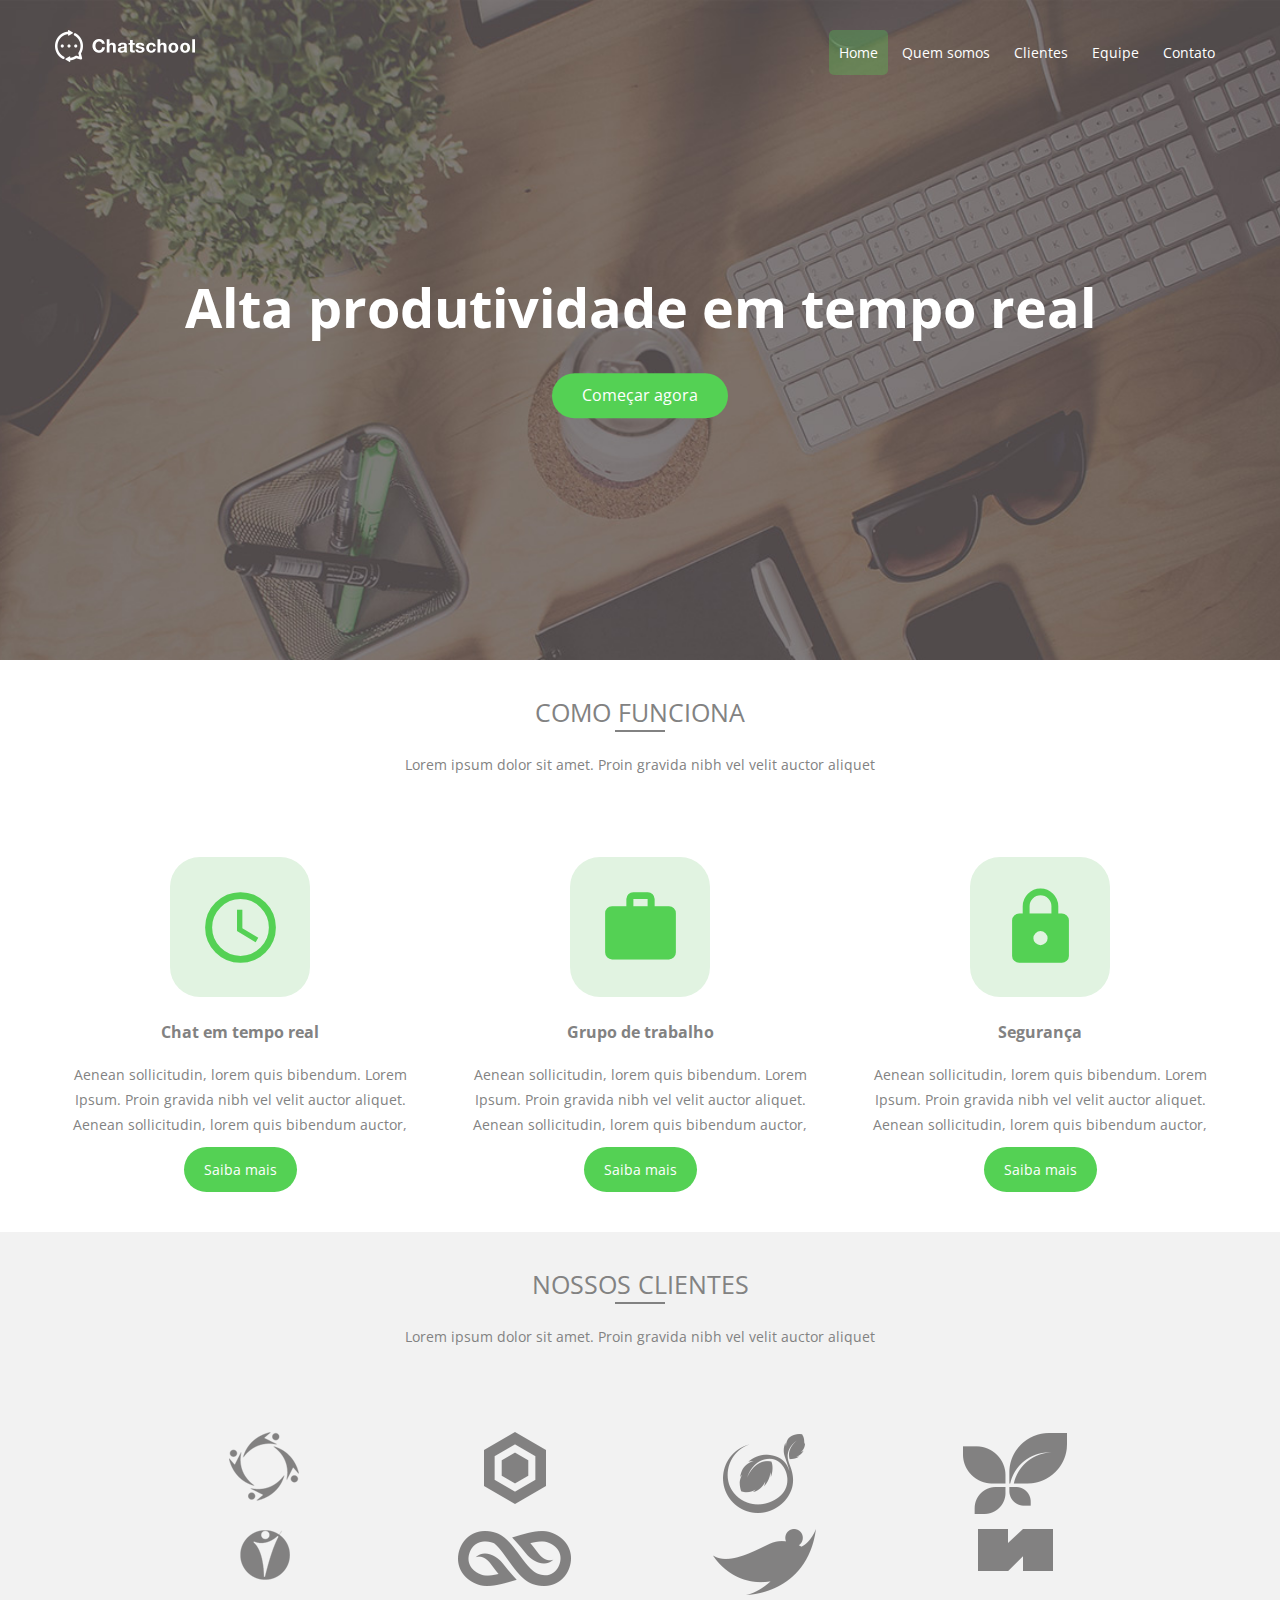
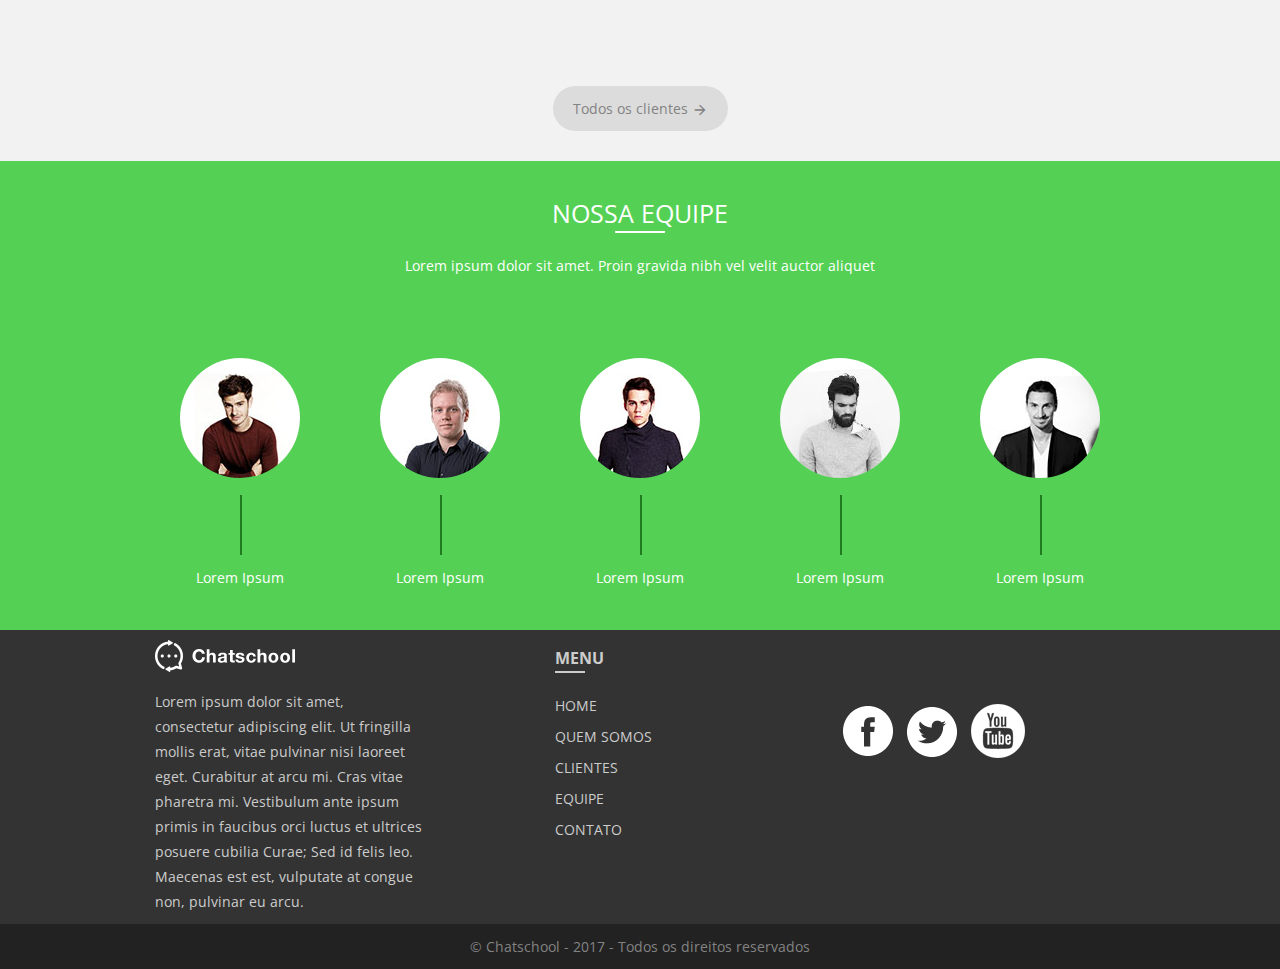
==== index.html @ 92d294db "Link-home" ====
<!doctype html>
<html lang="pt-br">

<head>
  <meta charset="UTF-8">
  <meta http-equiv="X-UA-Compatible" content="IE=edge">
  <meta name="viewport" content="width=device-width, initial-scale=1">
  <title>Chatschool</title>
  <link href="https://fonts.googleapis.com/css?family=Open+Sans" rel="stylesheet">
  <link href="https://fonts.googleapis.com/icon?family=Material+Icons" rel="stylesheet">
  <link href="css/pages/home.min.css" rel="stylesheet">
</head>

<body>
  <header id="header" class="page-home">
    <div class="container">
      <div class="row">
        <div class="col col-desktop-3 col-6">
          <a href="index.html">
            <img src="images/logo.png" alt="Logo da Chatschool">
          </a>
        </div>
        <div class="col col-desktop-9 col-6">
          <nav>
            <ul>
              <li><a href="index.html" class="active">Home</a></li>
              <li><a href="quem-somos.html">Quem somos</a></li>
              <li><a href="clientes.html">Clientes</a></li>
              <li><a href="equipe.html">Equipe</a></li>
              <li><a href="contato.html">Contato</a></li>
            </ul>
          </nav>
        </div>
      </div>
      <div class="row">
        <div class="col col-desktop-12 title">
          <h1>Alta produtividade em tempo real</h1>
          <a href="produto.html" class="btn">Começar agora</a>
        </div>
      </div>
    </div>
  </header>
  <main>
    <section id="how-it-work" class="section section-center">
      <h2>Como funciona</h2>
      <p class="subtitle">Lorem ipsum dolor sit amet. Proin gravida nibh vel velit auctor aliquet</p>

      <div class="container">
        <div class="row">
          <div class="col col-desktop-4">
            <div class="icon-container">
              <i class="material-icons">schedule</i>
            </div>
            <h3>Chat em tempo real</h3>
            <p>Aenean sollicitudin, lorem quis bibendum. Lorem Ipsum. Proin gravida nibh vel velit auctor aliquet.
              Aenean sollicitudin, lorem quis bibendum auctor,</p>
            <p><a href="" class="btn">Saiba mais</a></p>
          </div>
          <div class="col col-desktop-4">
            <div class="icon-container">
              <i class="material-icons">work</i>
            </div>
            <h3>Grupo de trabalho</h3>
            <p>Aenean sollicitudin, lorem quis bibendum. Lorem Ipsum. Proin gravida nibh vel velit auctor aliquet.
              Aenean sollicitudin, lorem quis bibendum auctor,</p>
            <p><a href="" class="btn">Saiba mais</a></p>
          </div>
          <div class="col col-desktop-4">
            <div class="icon-container">
              <i class="material-icons">https</i>
            </div>
            <h3>Segurança</h3>
            <p>Aenean sollicitudin, lorem quis bibendum. Lorem Ipsum. Proin gravida nibh vel velit auctor aliquet.
              Aenean sollicitudin, lorem quis bibendum auctor,</p>
            <p><a href="" class="btn">Saiba mais</a></p>
          </div>
        </div>
      </div>

    </section>
    <section id="customers" class="section section-center">
      <h2>Nossos clientes</h2>
      <p class="subtitle">Lorem ipsum dolor sit amet. Proin gravida nibh vel velit auctor aliquet</p>

      <div class="container">
        <div class="row">
          <div class="col col-desktop-3"><img src="images/clientes/icon1.png" alt=""></div>
          <div class="col col-desktop-3"><img src="images/clientes/icon2.png" alt=""></div>
          <div class="col col-desktop-3"><img src="images/clientes/icon3.png" alt=""></div>
          <div class="col col-desktop-3"><img src="images/clientes/icon4.png" alt=""></div>
        </div>

        <div class="row">
          <div class="col col-desktop-3"><img src="images/clientes/icon5.png" alt=""></div>
          <div class="col col-desktop-3"><img src="images/clientes/icon6.png" alt=""></div>
          <div class="col col-desktop-3"><img src="images/clientes/icon7.png" alt=""></div>
          <div class="col col-desktop-3"><img src="images/clientes/icon8.png" alt=""></div>
        </div>
        <div class="row">
          <div class="col col-desktop-12">
            <a href="" class="btn">Todos os clientes <i class="material-icons">arrow_forward</i></a>
          </div>
        </div>
      </div>
    </section>
    <section id="team" class="section section-center">
      <h2>Nossa equipe</h2>
      <p class="subtitle">Lorem ipsum dolor sit amet. Proin gravida nibh vel velit auctor aliquet</p>
      <div class="container">
        <div class="row">
          <div class="col col-offset-desktop-1 col-desktop-2">
            <div class="img-box-round"><img src="images/team/team1.jpg" alt=""></div>
            <p class="img-box-label">Lorem Ipsum</p>
          </div>
          <div class="col col-desktop-2">
            <div class="img-box-round"><img src="images/team/team2.jpg" alt=""></div>
            <p class="img-box-label">Lorem Ipsum</p>
          </div>
          <div class="col col-desktop-2">
            <div class="img-box-round"><img src="images/team/team3.jpg" alt=""></div>
            <p class="img-box-label">Lorem Ipsum</p>
          </div>
          <div class="col col-desktop-2">
            <div class="img-box-round"><img src="images/team/team4.jpg" alt=""></div>
            <p class="img-box-label">Lorem Ipsum</p>
          </div>
          <div class="col col-desktop-2">
            <div class="img-box-round"><img src="images/team/team5.jpg" alt=""></div>
            <p class="img-box-label">Lorem Ipsum</p>
          </div>
        </div>
      </div>
    </section>
  </main>
  <footer id="footer">
    <div class="container">
      <div class="row">
        <div class="col col-offset-desktop-1 col-desktop-3">
          <p><a href=""><img src="images/logo.png" alt="Logo da Chatschool"></a></p>
          <p>Lorem ipsum dolor sit amet, consectetur adipiscing elit. Ut fringilla mollis erat, vitae pulvinar nisi
            laoreet eget. Curabitur at arcu mi. Cras vitae pharetra mi. Vestibulum ante ipsum primis in faucibus orci
            luctus et ultrices posuere cubilia Curae; Sed id felis leo. Maecenas est est, vulputate at congue non,
            pulvinar eu arcu.</p>
        </div>
        <div class="col col-offset-desktop-1 col-desktop-2 col-2">
          <h3>Menu</h3>
          <nav>
            <ul>
              <li><a href="index.html" class="active">Home</a></li>
              <li><a href="quem-somos.html">Quem somos</a></li>
              <li><a href="clientes.html">Clientes</a></li>
              <li><a href="equipe.html">Equipe</a></li>
              <li><a href="contato.html">Contato</a></li>
            </ul>
          </nav>
        </div>
        <div class="col col-desktop-3 social col-4">
          <a href=""><img src="images/social-facebook.png" alt=""></a>
          <a href=""><img src="images/social-twitter.png" alt=""></a>
          <a href=""><img src="images/social-youtube.png" alt=""></a>
        </div>
      </div>
    </div>
  </footer>

  <div id="copyright">
    &copy; Chatschool - 2017 - Todos os direitos reservados
  </div>
</body>

</html>
---- css/pages/home.min.css ----
/*
    Prioridade:
    id
    class
    tag
    ordem
*/
*{box-sizing:border-box}a{text-decoration:none}body{margin:0;padding:0;font-size:14px}p{margin:10px 0 10px 0}
/**
 * Cálculo colunas:
 * largura_unica_porcentagem = 100 / maximo_colunas
 *
 * Multiplicamos largura_unica_porcentagem pelo tamanho da coluna
 */
.container,.container-fluid{
    width:100%;padding-left:15px;padding-right:15px
}

.row{
    margin-left:-15px;margin-right:-15px
}

.row:before,.row:after{
    content:" ";display:table
}

.row:after{
    clear:both
}

.col{
    position:relative;padding-left:15px;padding-right:15px;min-height:1px;float:left
}

.col-1{
    width:16.666666%
}

.col-2{
    width:33.333332%
}

.col-3{
    width:49.999998%
}

.col-4{
    width:66.666664%
}

.col-5{
    width:83.33333%
}

.col-6{
    width:100%
}

@media (min-width:992px)
{
    .container{max-width:992px;margin:0 auto}.col-desktop-1{width:8.333333%}.col-desktop-2{width:16.66%}.col-desktop-3{width:24.999999%}.col-desktop-4{width:33.333332%}.col-desktop-5{width:41.666665%}.col-desktop-6{width:49.999998%}.col-desktop-7{width:58.333331%}.col-desktop-8{width:66.666664%}.col-desktop-9{width:74.999997%}.col-desktop-10{width:83.33333%}.col-desktop-11{width:91.666663%}.col-desktop-12{width:100%}.col-offset-desktop-1{margin-left:8.333333%}.col-offset-desktop-2{margin-left:16.66%}.col-offset-desktop-3{margin-left:24.999999%}.col-offset-desktop-4{margin-left:33.333332%}.col-offset-desktop-5{margin-left:41.666665%}.col-offset-desktop-6{margin-left:49.999998%}.col-offset-desktop-7{margin-left:58.333331%}.col-offset-desktop-8{margin-left:66.666664%}.col-offset-desktop-9{margin-left:74.999997%}.col-offset-desktop-10{margin-left:83.33333%}.col-offset-desktop-11{margin-left:91.666663%}.col-offset-desktop-12{margin-left:100%}
}

@media (min-width:1200px)
{
    .container{max-width:1200px}
}

.btn{
    background-color:rgb(84,209,84);color:#fff;display:inline-block;border-radius:30px;padding:10px 20px;text-decoration:none;transition:ease .5s all;border:none;cursor:pointer
}

.btn:hover{
    background-color:rgb(84,180,84)
}

.btn.orange{
    background-color:#fed136
}

.btn.orange:hover{
    background-color:black
}

h2{
    text-transform:uppercase;font-weight:normal;text-align:center;font-size:25px;margin:10px 0 20px 0
}

h2:after{
    content:'';display:block;background-color:rgb(130,130,130);margin:5px auto 0 auto;width:50px;height:2px
}

.subtitle{
    margin-bottom:80px
}

.text-left{
    text-align:left
}

.icon-container{
    display:inline-block;width:140px;height:140px;background:#e1f3e1;border-radius:30px;position:relative
}

.icon-container .material-icons{
    display:block;font-size:85px;color:rgb(84,209,84);position:absolute;top:50%;left:50%;transform:translate(-50%,-50%);cursor:default
}

.img-box-round{
    display:inline-block;border-radius:100%;overflow:hidden
}

.img-box-label:before{
    content:'';display:block;width:50%;height:60px;border-right:2px solid rgb(32,123,32);background:transparent;margin-bottom:10px
}

nav ul,nav ul li{
    list-style:none;margin:0;padding:0
}

body{
    font-family:'Open Sans',sans-serif;color:rgb(130,130,130);line-height:25px
}

#header .btn{
    font-size:16px;padding:10px 30px
}

#header .btn:hover{
    background-color:rgb(84,180,84)
}

#header nav a{
    display:inline-block;text-decoration:none;padding:10px;border-radius:5px
}

#header nav a:hover,#header nav a.active{
    background-color:rgba(84,209,84,0.3)
}

#header h1{
    font-size:54px;line-height:60px
}

#header{
    background:#000 no-repeat fixed center;background-size:cover;color:#fff;width:100%;height:660px;position:relative;padding-top:30px
}

#header a{
    color:#fff;transition:ease .5s all
}

#header nav{
    text-align:right
}

#header nav ul,#header nav ul li{
    display:inline-block
}

#header .title{
    position:absolute;left:0;top:50%;transform:translate(0,-50%);text-align:center
}

.section{
    padding:30px 0 30px 0
}

.section-center{
    text-align:center
}

#footer{
    background-color:rgb(51,51,51);text-align:left
}

#footer,#footer a{
    color:rgb(204,204,204)
}

#footer h3,#footer nav li{
    text-transform:uppercase
}

#footer h3:after{
    content:'';display:block;border-bottom:2px solid rgb(204,204,204);width:30px
}

#footer nav li{
    padding:3px 0
}

#footer nav li a:hover{
    color:rgb(255,255,255)
}

#footer .social{
    height:200px;line-height:200px;text-align:right
}

#footer .social a{
    display:inline-block;padding:0 0 0 10px;opacity:1
}

#footer .social a:hover{
    opacity:.5;transition:ease .3s all
}

#footer .social img{
    vertical-align:middle
}

#copyright{
    text-align:center;background-color:rgb(34,34,34);padding:10px
}

@media (max-width:992px)
{
    #header,#header nav{text-align:center}
}

#header.page-home{
    background-image:url(../../images/background-header.jpg)
}

#customers{
    background-color:rgb(242,242,242)
}

#customers .btn{
    margin-top:80px;background-color:rgb(220,220,220);color:rgb(130,130,130)
}

#customers .btn:hover{
    background-color:rgb(130,130,130);color:rgb(220,220,220)
}

#customers .btn .material-icons{
    vertical-align:middle;font-size:16px
}

#customers .container{
    max-width:1000px
}

#team{
    background-color:rgb(84,209,84);color:white
}

#team h2:after{
    background-color:rgb(255,255,255)
}

#team .img-box-round{
    width:120px;height:120px
}
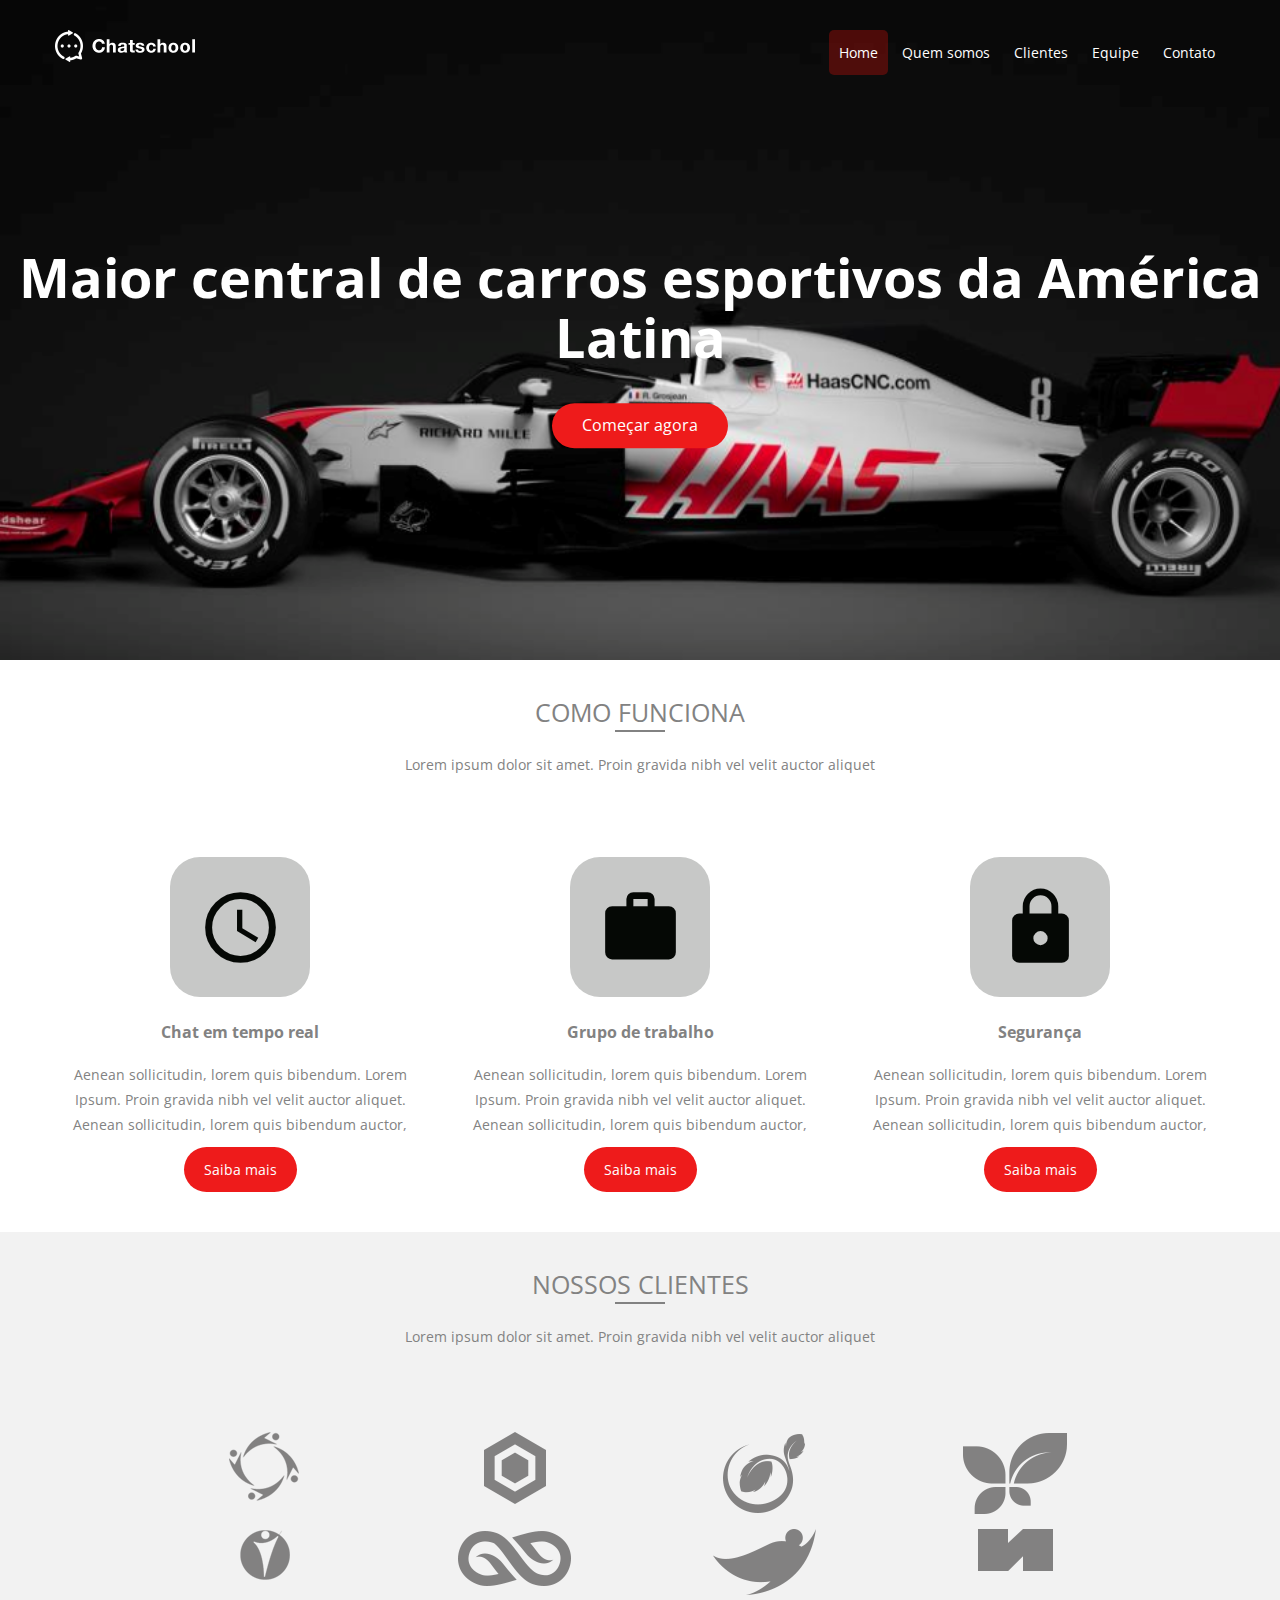
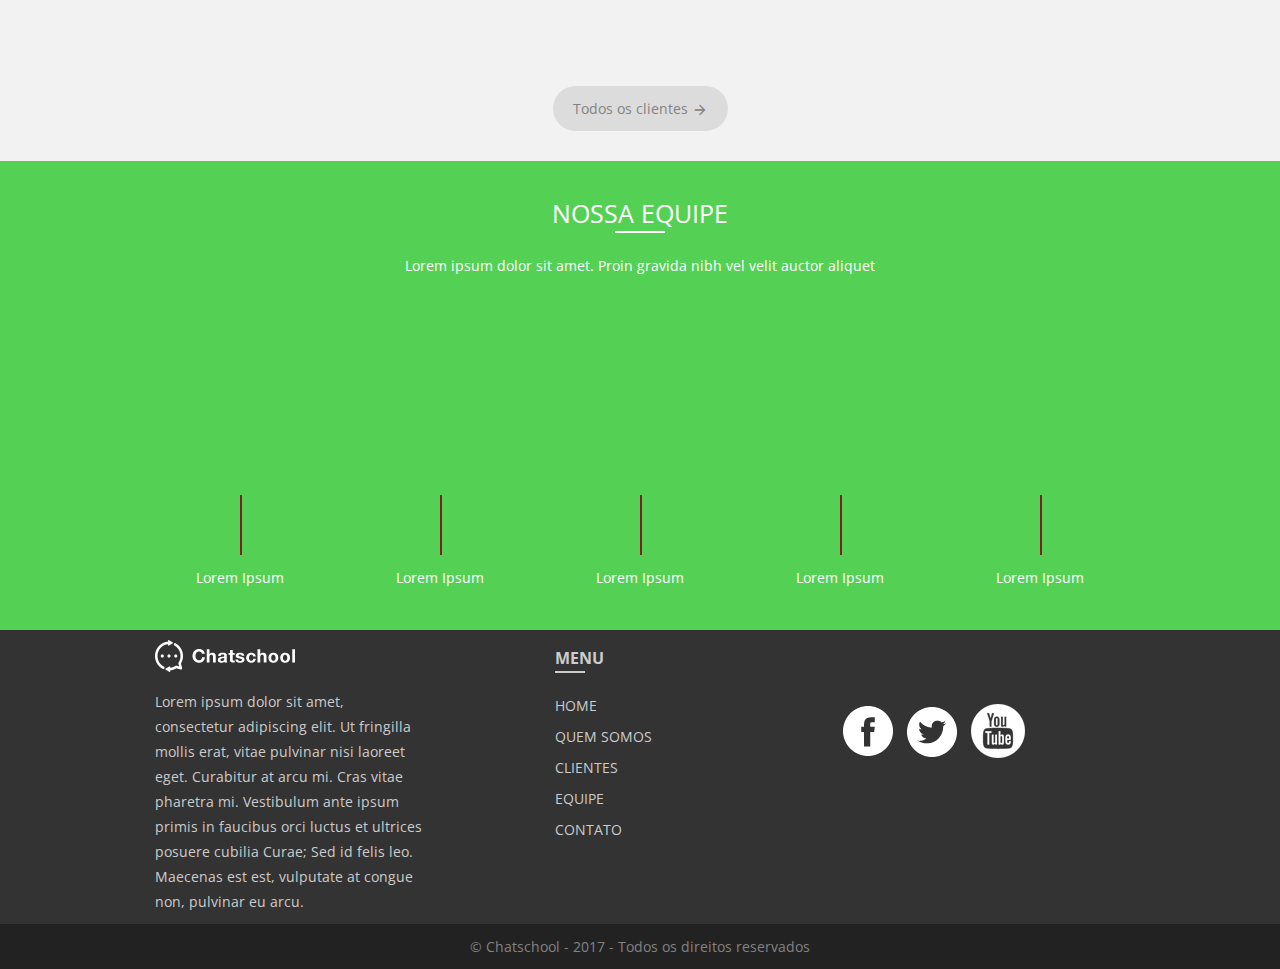
==== commit 905e15af: "Merge pull request #6 from GuilhermeGPBatista/lorenzo" ====
--- a/index.html
+++ b/index.html
@@ -34,7 +34,7 @@
       </div>
       <div class="row">
         <div class="col col-desktop-12 title">
-          <h1>Alta produtividade em tempo real</h1>
+          <h1>Maior central de carros esportivos da América Latina</h1>
           <a href="produto.html" class="btn">Começar agora</a>
         </div>
       </div>
--- a/css/pages/home.min.css
+++ b/css/pages/home.min.css
@@ -67,11 +67,11 @@
 }
 
 .btn{
-    background-color:rgb(84,209,84);color:#fff;display:inline-block;border-radius:30px;padding:10px 20px;text-decoration:none;transition:ease .5s all;border:none;cursor:pointer
+    background-color:rgb(238, 27, 27);color:#fff;display:inline-block;border-radius:30px;padding:10px 20px;text-decoration:none;transition:ease .5s all;border:none;cursor:pointer
 }
 
 .btn:hover{
-    background-color:rgb(84,180,84)
+    background-color:rgb(239, 68, 34)
 }
 
 .btn.orange{
@@ -99,11 +99,11 @@
 }
 
 .icon-container{
-    display:inline-block;width:140px;height:140px;background:#e1f3e1;border-radius:30px;position:relative
+    display:inline-block;width:140px;height:140px;background:#c7c8c7;border-radius:30px;position:relative
 }
 
 .icon-container .material-icons{
-    display:block;font-size:85px;color:rgb(84,209,84);position:absolute;top:50%;left:50%;transform:translate(-50%,-50%);cursor:default
+    display:block;font-size:85px;color:rgb(5, 8, 5);position:absolute;top:50%;left:50%;transform:translate(-50%,-50%);cursor:default
 }
 
 .img-box-round{
@@ -111,7 +111,7 @@
 }
 
 .img-box-label:before{
-    content:'';display:block;width:50%;height:60px;border-right:2px solid rgb(32,123,32);background:transparent;margin-bottom:10px
+    content:'';display:block;width:50%;height:60px;border-right:2px solid rgb(123, 32, 35);background:transparent;margin-bottom:10px
 }
 
 nav ul,nav ul li{
@@ -127,7 +127,7 @@
 }
 
 #header .btn:hover{
-    background-color:rgb(84,180,84)
+    background-color:rgb(220, 227, 220)
 }
 
 #header nav a{
@@ -135,7 +135,7 @@
 }
 
 #header nav a:hover,#header nav a.active{
-    background-color:rgba(84,209,84,0.3)
+    background-color:rgba(234, 18, 10, 0.3)
 }
 
 #header h1{
@@ -220,7 +220,7 @@
 }
 
 #header.page-home{
-    background-image:url(../../images/background-header.jpg)
+    background-image: url(../../images/foto_Carro.png);
 }
 
 #customers{
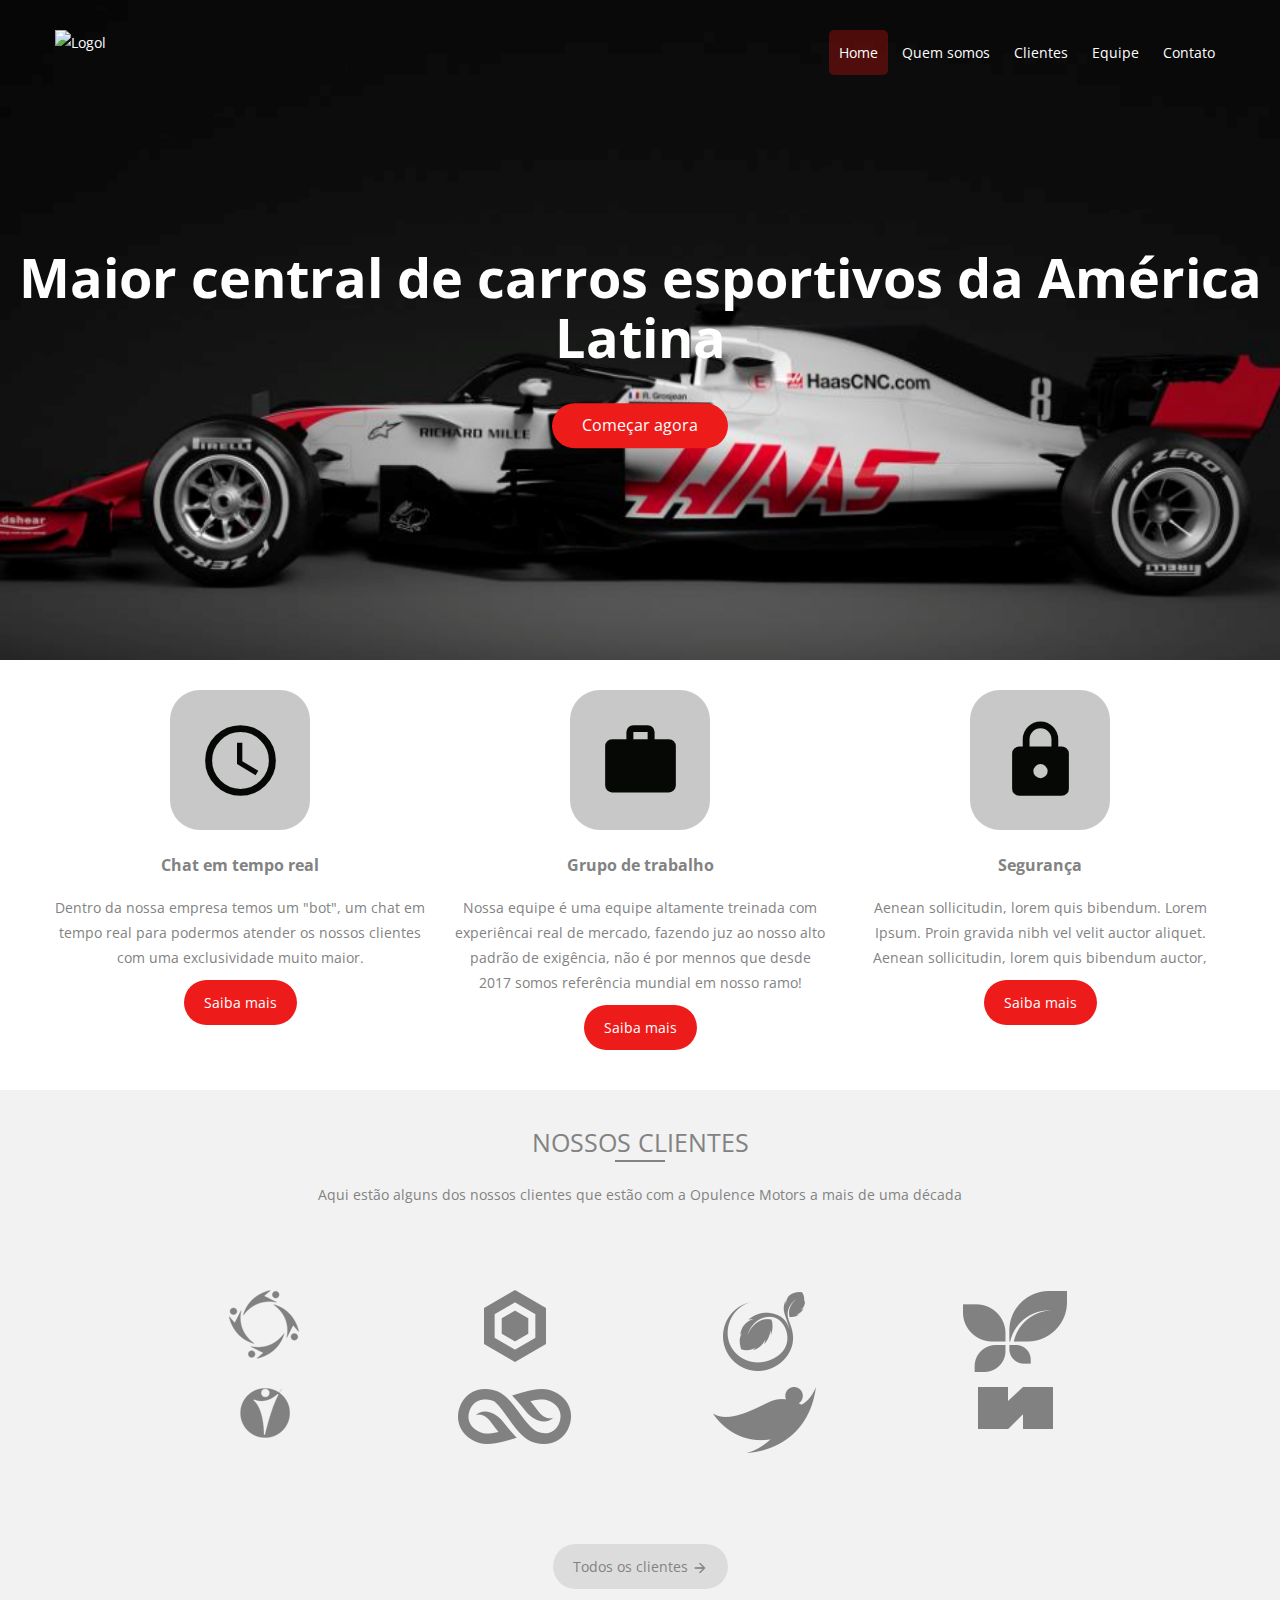
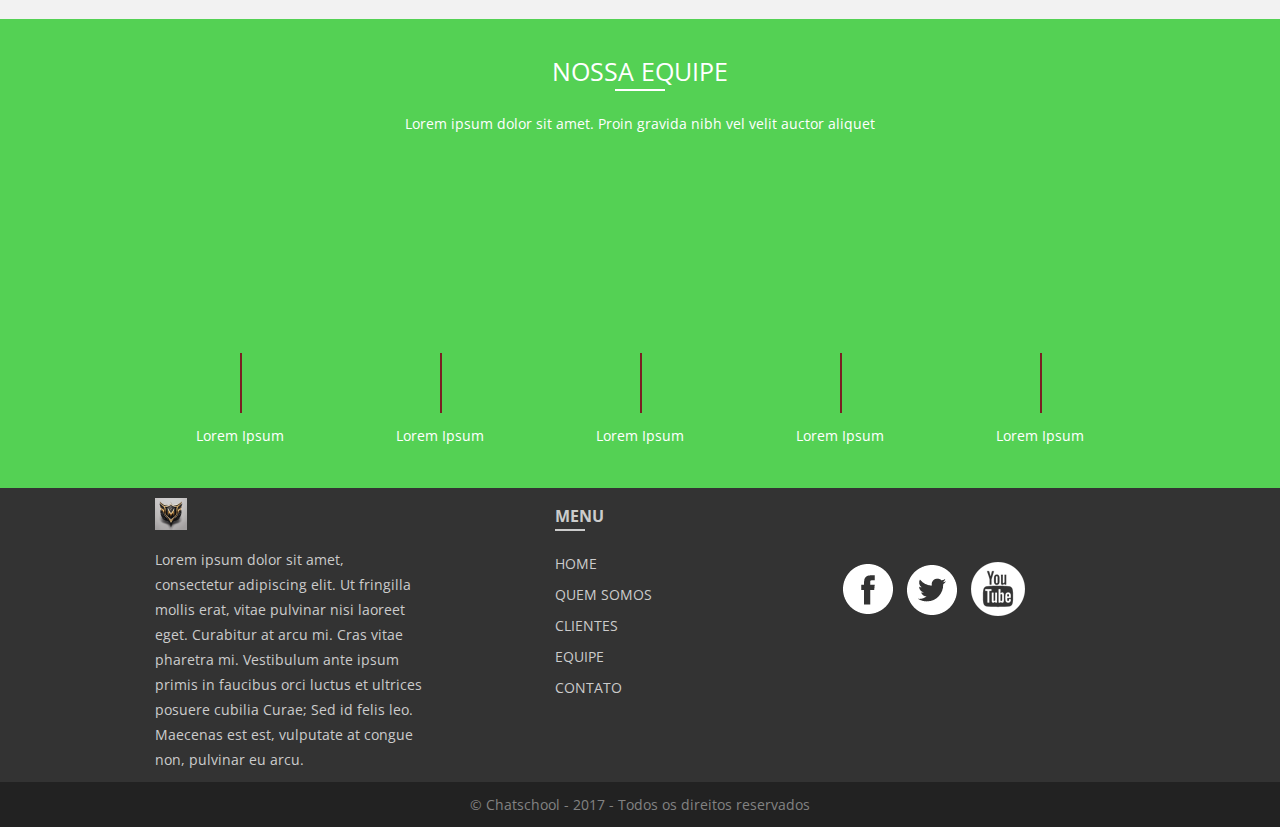
==== commit b4b3b692: "Merge pull request #8 from GuilhermeGPBatista/lorenzo" ====
--- a/index.html
+++ b/index.html
@@ -17,7 +17,7 @@
       <div class="row">
         <div class="col col-desktop-3 col-6">
           <a href="index.html">
-            <img src="images/logo.png" alt="Logo da Chatschool">
+            <img src="images/lgo.png" alt="Logol">
           </a>
         </div>
         <div class="col col-desktop-9 col-6">
@@ -42,9 +42,7 @@
   </header>
   <main>
     <section id="how-it-work" class="section section-center">
-      <h2>Como funciona</h2>
-      <p class="subtitle">Lorem ipsum dolor sit amet. Proin gravida nibh vel velit auctor aliquet</p>
-
+      
       <div class="container">
         <div class="row">
           <div class="col col-desktop-4">
@@ -52,8 +50,8 @@
               <i class="material-icons">schedule</i>
             </div>
             <h3>Chat em tempo real</h3>
-            <p>Aenean sollicitudin, lorem quis bibendum. Lorem Ipsum. Proin gravida nibh vel velit auctor aliquet.
-              Aenean sollicitudin, lorem quis bibendum auctor,</p>
+            <p>Dentro da nossa empresa temos um "bot", um chat em tempo real para podermos atender os nossos clientes com uma exclusividade muito maior.
+              </p>
             <p><a href="" class="btn">Saiba mais</a></p>
           </div>
           <div class="col col-desktop-4">
@@ -61,8 +59,7 @@
               <i class="material-icons">work</i>
             </div>
             <h3>Grupo de trabalho</h3>
-            <p>Aenean sollicitudin, lorem quis bibendum. Lorem Ipsum. Proin gravida nibh vel velit auctor aliquet.
-              Aenean sollicitudin, lorem quis bibendum auctor,</p>
+            <p>Nossa equipe é uma equipe altamente treinada com experiêncai real de mercado, fazendo juz ao nosso alto padrão de exigência, não é por mennos que desde 2017 somos referência mundial em nosso ramo!</p>
             <p><a href="" class="btn">Saiba mais</a></p>
           </div>
           <div class="col col-desktop-4">
@@ -80,7 +77,7 @@
     </section>
     <section id="customers" class="section section-center">
       <h2>Nossos clientes</h2>
-      <p class="subtitle">Lorem ipsum dolor sit amet. Proin gravida nibh vel velit auctor aliquet</p>
+      <p class="subtitle">Aqui estão alguns dos nossos clientes que estão com a Opulence Motors a mais de uma década</p>
 
       <div class="container">
         <div class="row">
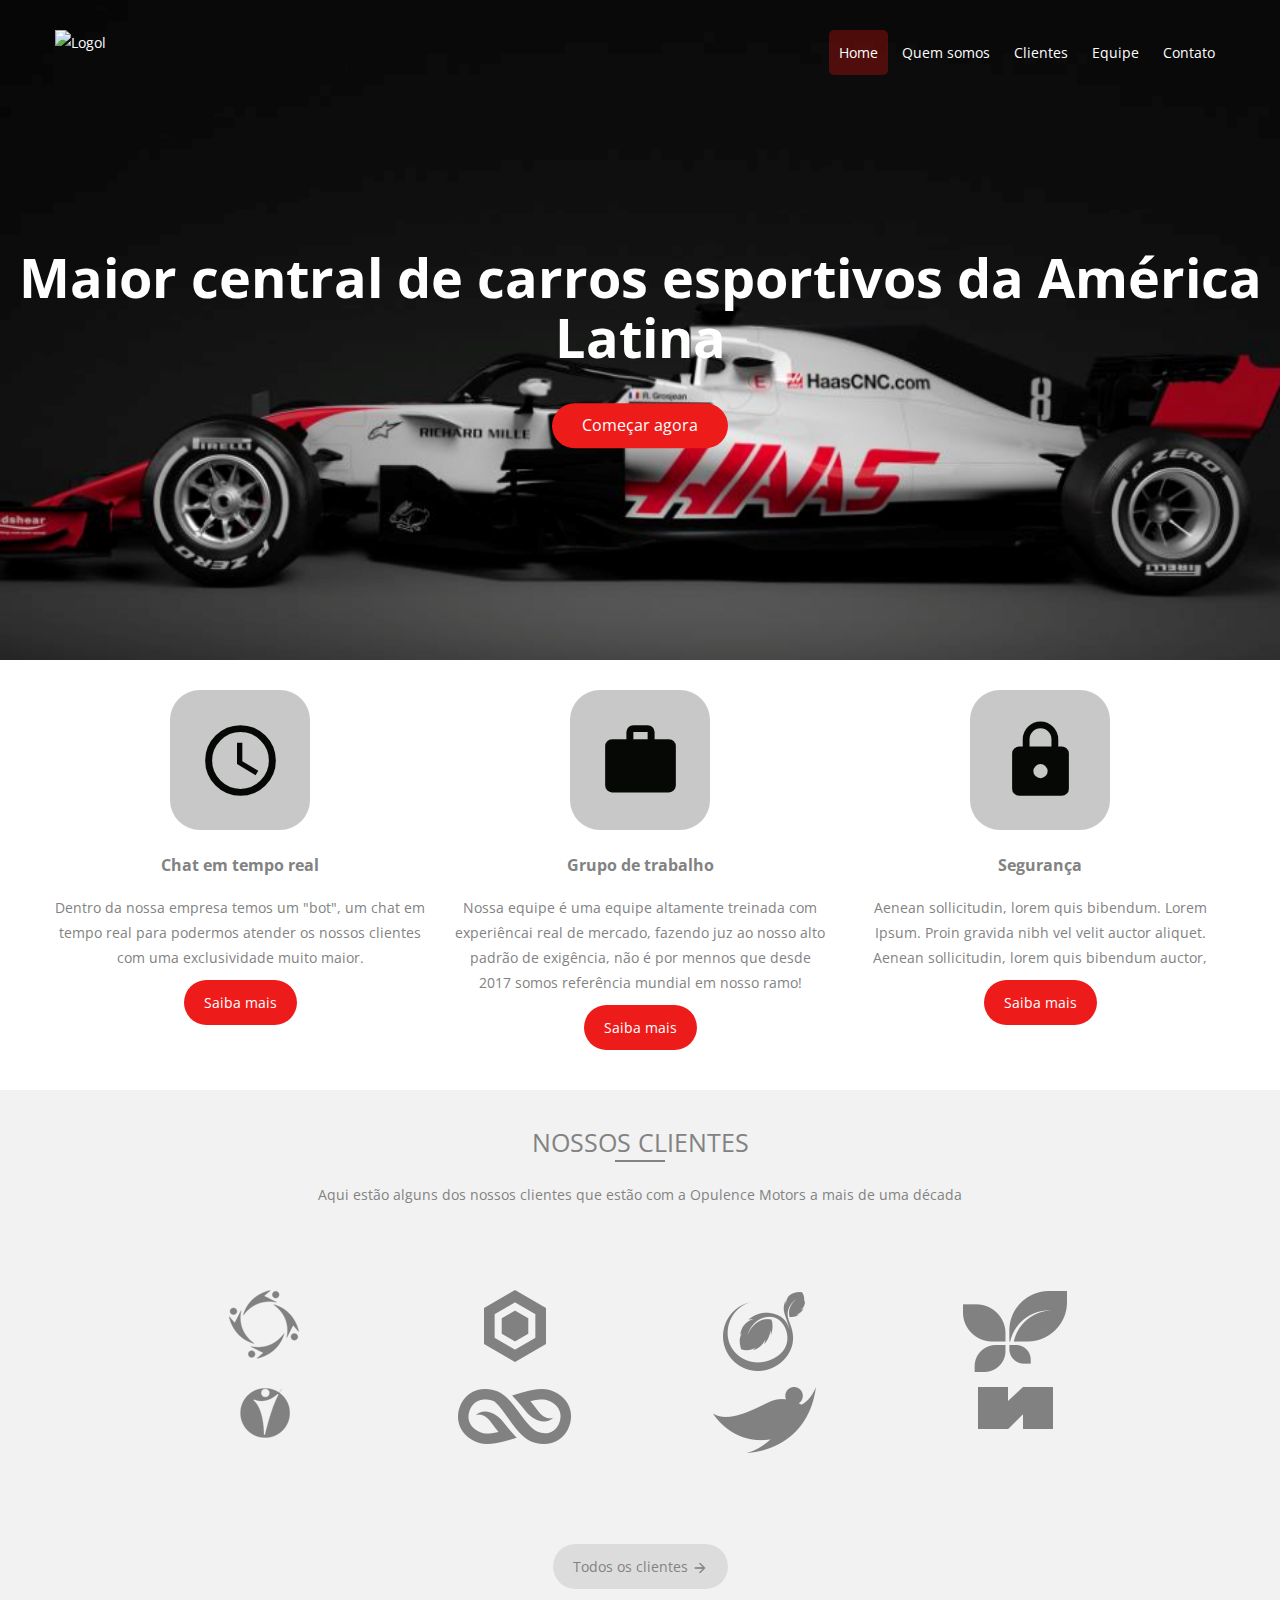
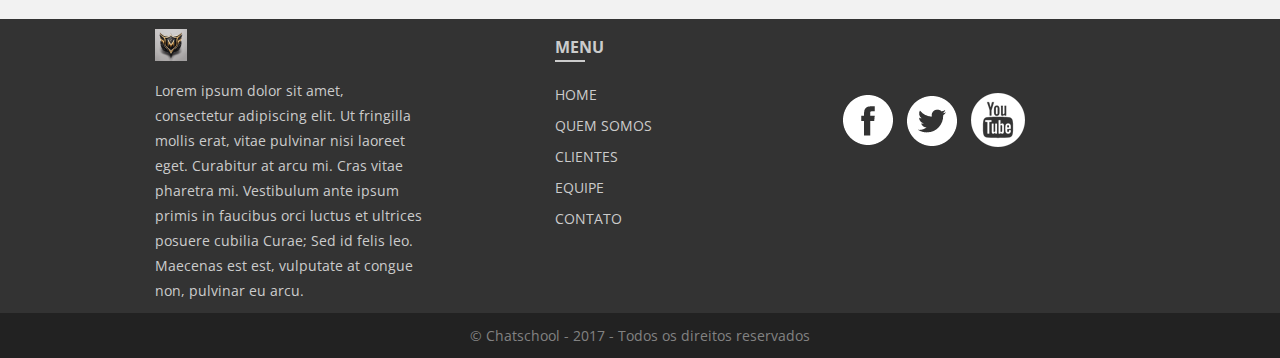
==== commit cdd6e77f: "Merge pull request #9 from GuilhermeGPBatista/lorenzo" ====
--- a/index.html
+++ b/index.html
@@ -5,7 +5,7 @@
   <meta charset="UTF-8">
   <meta http-equiv="X-UA-Compatible" content="IE=edge">
   <meta name="viewport" content="width=device-width, initial-scale=1">
-  <title>Chatschool</title>
+  <title>Opulence Motors</title>
   <link href="https://fonts.googleapis.com/css?family=Open+Sans" rel="stylesheet">
   <link href="https://fonts.googleapis.com/icon?family=Material+Icons" rel="stylesheet">
   <link href="css/pages/home.min.css" rel="stylesheet">
@@ -100,34 +100,7 @@
         </div>
       </div>
     </section>
-    <section id="team" class="section section-center">
-      <h2>Nossa equipe</h2>
-      <p class="subtitle">Lorem ipsum dolor sit amet. Proin gravida nibh vel velit auctor aliquet</p>
-      <div class="container">
-        <div class="row">
-          <div class="col col-offset-desktop-1 col-desktop-2">
-            <div class="img-box-round"><img src="images/team/team1.jpg" alt=""></div>
-            <p class="img-box-label">Lorem Ipsum</p>
-          </div>
-          <div class="col col-desktop-2">
-            <div class="img-box-round"><img src="images/team/team2.jpg" alt=""></div>
-            <p class="img-box-label">Lorem Ipsum</p>
-          </div>
-          <div class="col col-desktop-2">
-            <div class="img-box-round"><img src="images/team/team3.jpg" alt=""></div>
-            <p class="img-box-label">Lorem Ipsum</p>
-          </div>
-          <div class="col col-desktop-2">
-            <div class="img-box-round"><img src="images/team/team4.jpg" alt=""></div>
-            <p class="img-box-label">Lorem Ipsum</p>
-          </div>
-          <div class="col col-desktop-2">
-            <div class="img-box-round"><img src="images/team/team5.jpg" alt=""></div>
-            <p class="img-box-label">Lorem Ipsum</p>
-          </div>
-        </div>
-      </div>
-    </section>
+    
   </main>
   <footer id="footer">
     <div class="container">
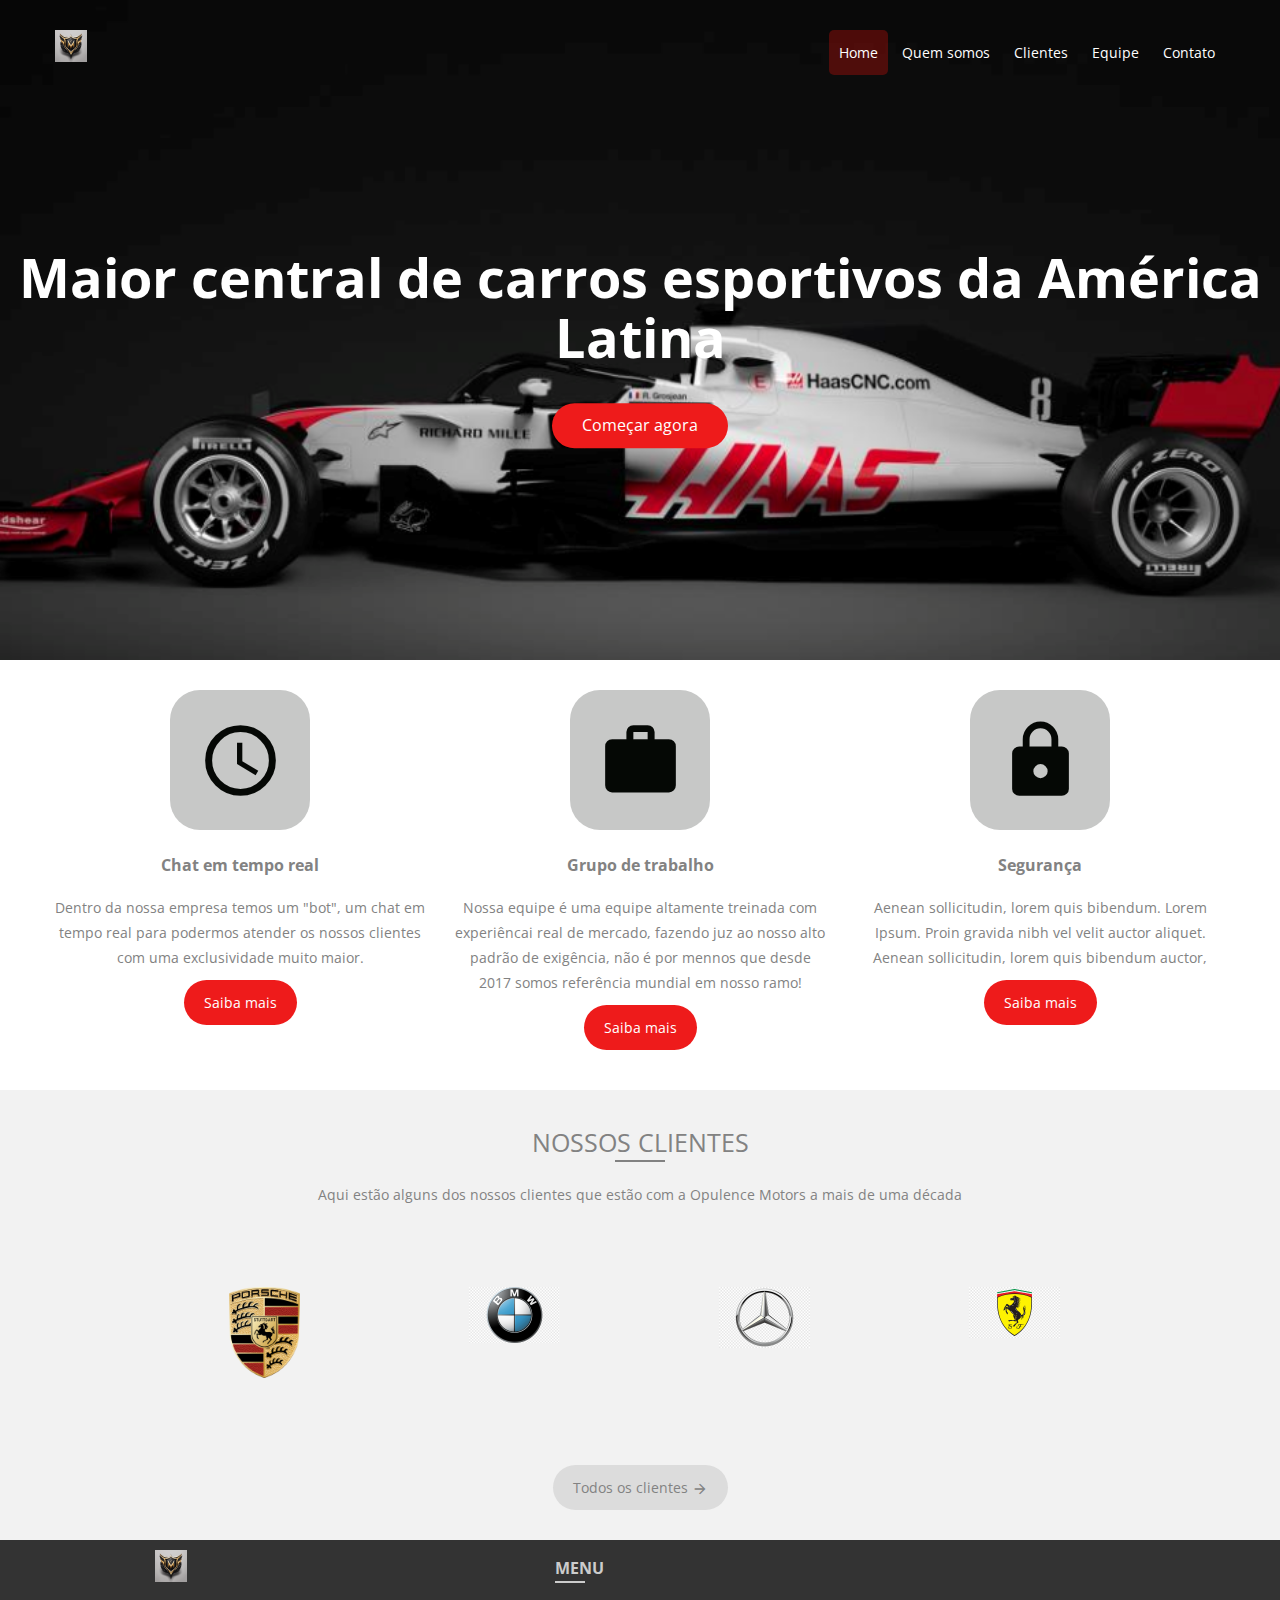
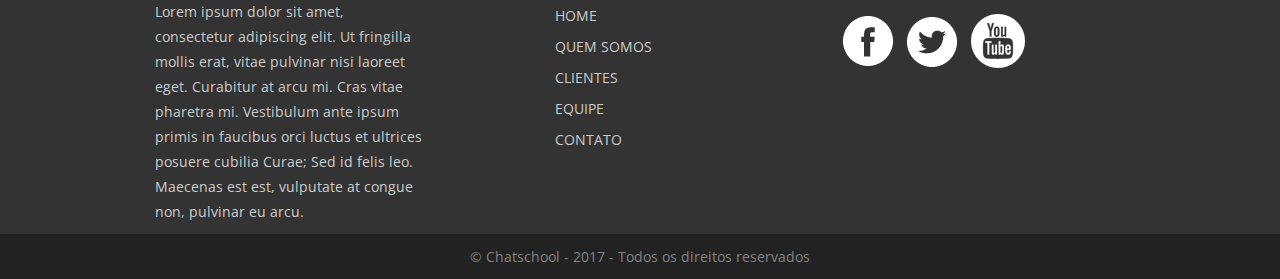
==== commit 99c87655: "Merge pull request #10 from GuilhermeGPBatista/Caua" ====
--- a/index.html
+++ b/index.html
@@ -17,7 +17,7 @@
       <div class="row">
         <div class="col col-desktop-3 col-6">
           <a href="index.html">
-            <img src="images/lgo.png" alt="Logol">
+            <img src="images/logo.png" alt="Logol">
           </a>
         </div>
         <div class="col col-desktop-9 col-6">
@@ -81,17 +81,10 @@
 
       <div class="container">
         <div class="row">
-          <div class="col col-desktop-3"><img src="images/clientes/icon1.png" alt=""></div>
-          <div class="col col-desktop-3"><img src="images/clientes/icon2.png" alt=""></div>
-          <div class="col col-desktop-3"><img src="images/clientes/icon3.png" alt=""></div>
-          <div class="col col-desktop-3"><img src="images/clientes/icon4.png" alt=""></div>
-        </div>
-
-        <div class="row">
-          <div class="col col-desktop-3"><img src="images/clientes/icon5.png" alt=""></div>
-          <div class="col col-desktop-3"><img src="images/clientes/icon6.png" alt=""></div>
-          <div class="col col-desktop-3"><img src="images/clientes/icon7.png" alt=""></div>
-          <div class="col col-desktop-3"><img src="images/clientes/icon8.png" alt=""></div>
+          <div class="col col-desktop-3"><img src="images/clientes/porsche_logo.png" alt=""></div>
+          <div class="col col-desktop-3"><img src="images/clientes/bmw_logo.png" alt=""></div>
+          <div class="col col-desktop-3"><img src="images/clientes/mercedes_logo.png" alt=""></div>
+          <div class="col col-desktop-3"><img src="images/clientes/ferrari_logo.png" alt=""></div>
         </div>
         <div class="row">
           <div class="col col-desktop-12">
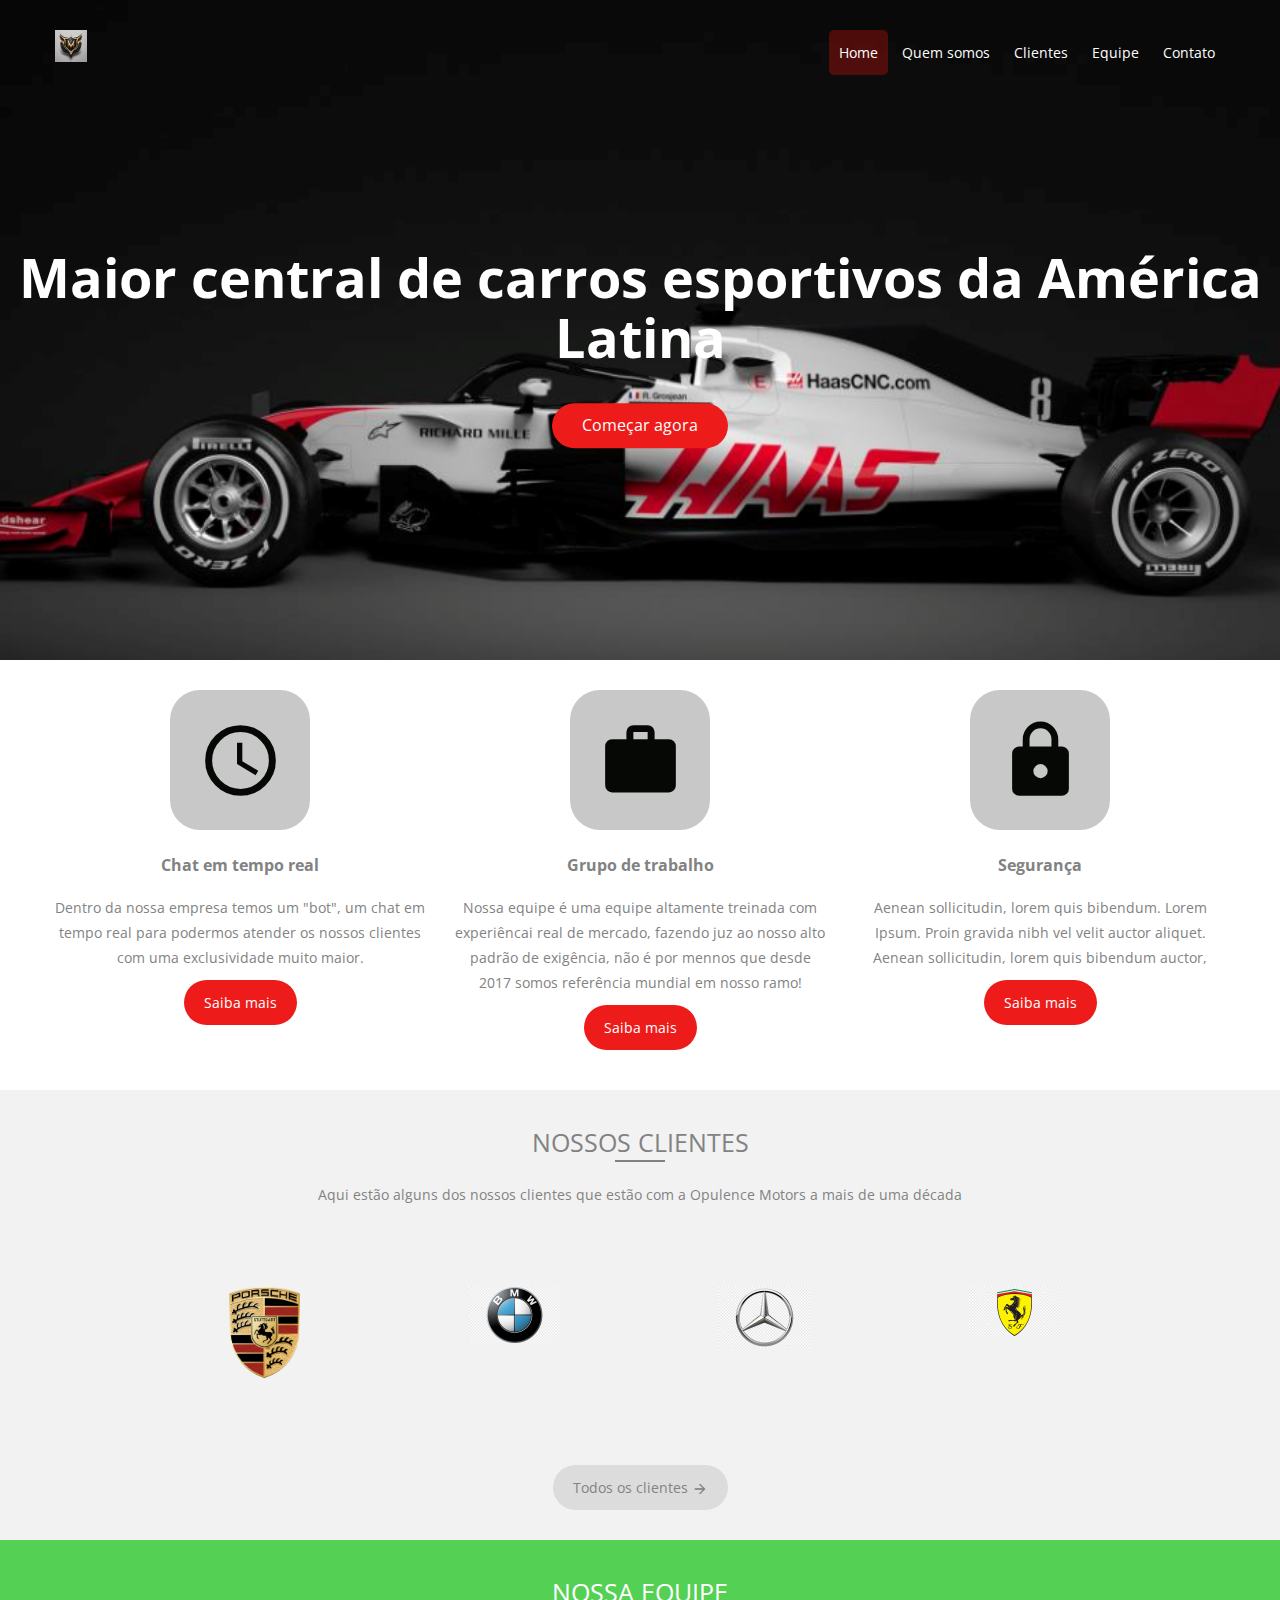
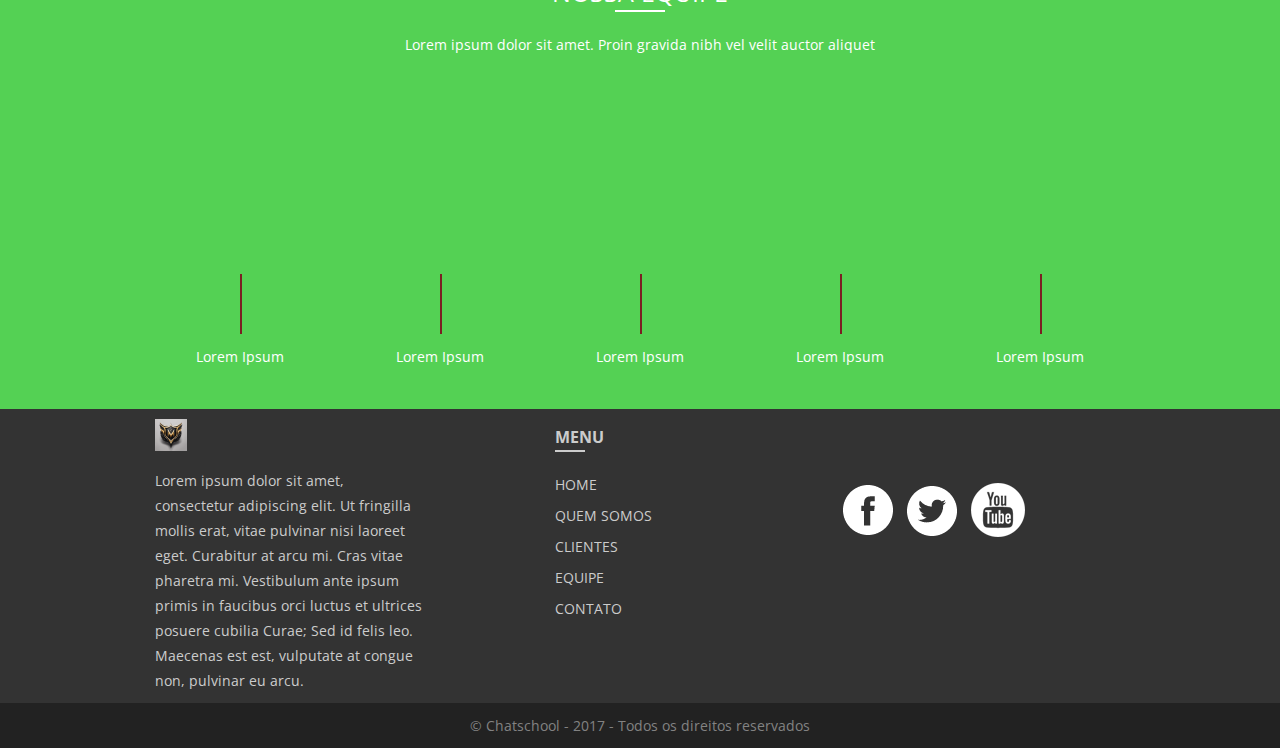
==== commit cc4e8e48: "clientes" ====
--- a/index.html
+++ b/index.html
@@ -5,7 +5,7 @@
   <meta charset="UTF-8">
   <meta http-equiv="X-UA-Compatible" content="IE=edge">
   <meta name="viewport" content="width=device-width, initial-scale=1">
-  <title>Opulence Motors</title>
+  <title>Chatschool</title>
   <link href="https://fonts.googleapis.com/css?family=Open+Sans" rel="stylesheet">
   <link href="https://fonts.googleapis.com/icon?family=Material+Icons" rel="stylesheet">
   <link href="css/pages/home.min.css" rel="stylesheet">
@@ -93,7 +93,34 @@
         </div>
       </div>
     </section>
-    
+    <section id="team" class="section section-center">
+      <h2>Nossa equipe</h2>
+      <p class="subtitle">Lorem ipsum dolor sit amet. Proin gravida nibh vel velit auctor aliquet</p>
+      <div class="container">
+        <div class="row">
+          <div class="col col-offset-desktop-1 col-desktop-2">
+            <div class="img-box-round"><img src="images/team/team1.jpg" alt=""></div>
+            <p class="img-box-label">Lorem Ipsum</p>
+          </div>
+          <div class="col col-desktop-2">
+            <div class="img-box-round"><img src="images/team/team2.jpg" alt=""></div>
+            <p class="img-box-label">Lorem Ipsum</p>
+          </div>
+          <div class="col col-desktop-2">
+            <div class="img-box-round"><img src="images/team/team3.jpg" alt=""></div>
+            <p class="img-box-label">Lorem Ipsum</p>
+          </div>
+          <div class="col col-desktop-2">
+            <div class="img-box-round"><img src="images/team/team4.jpg" alt=""></div>
+            <p class="img-box-label">Lorem Ipsum</p>
+          </div>
+          <div class="col col-desktop-2">
+            <div class="img-box-round"><img src="images/team/team5.jpg" alt=""></div>
+            <p class="img-box-label">Lorem Ipsum</p>
+          </div>
+        </div>
+      </div>
+    </section>
   </main>
   <footer id="footer">
     <div class="container">
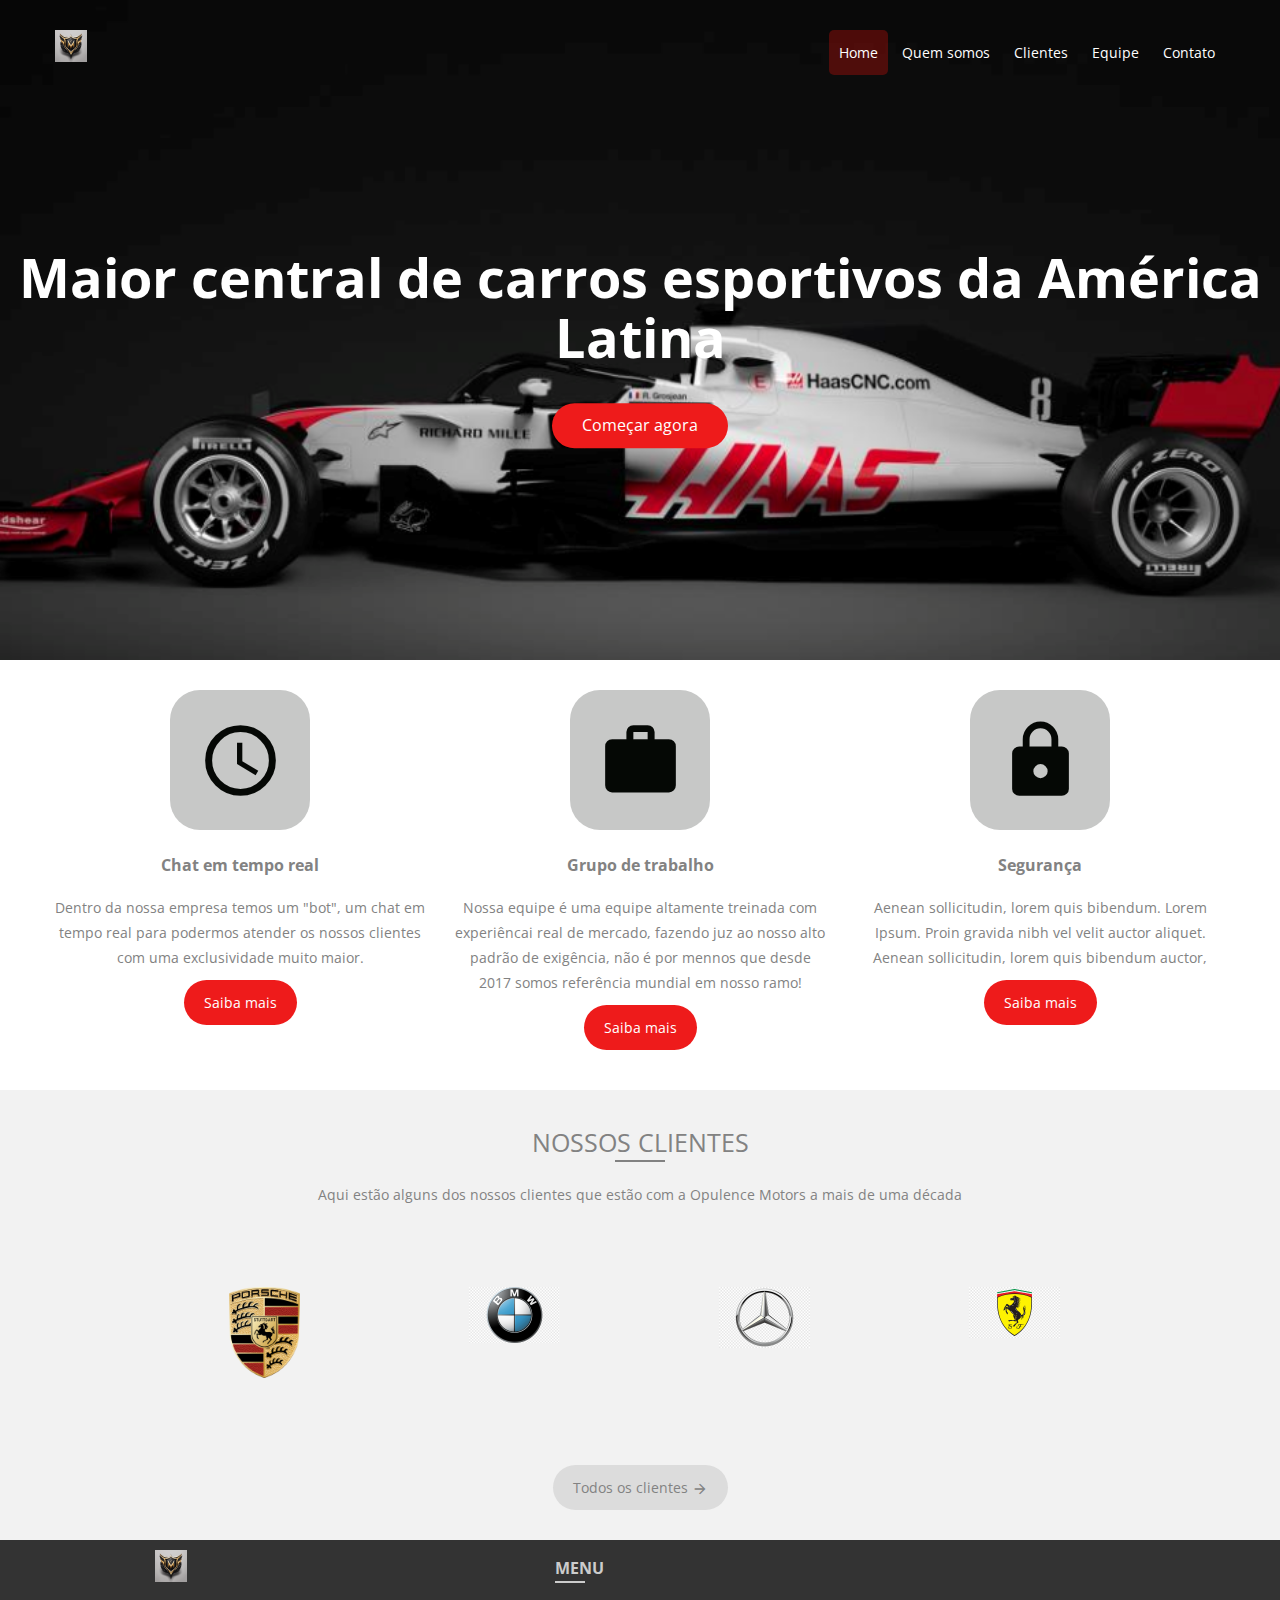
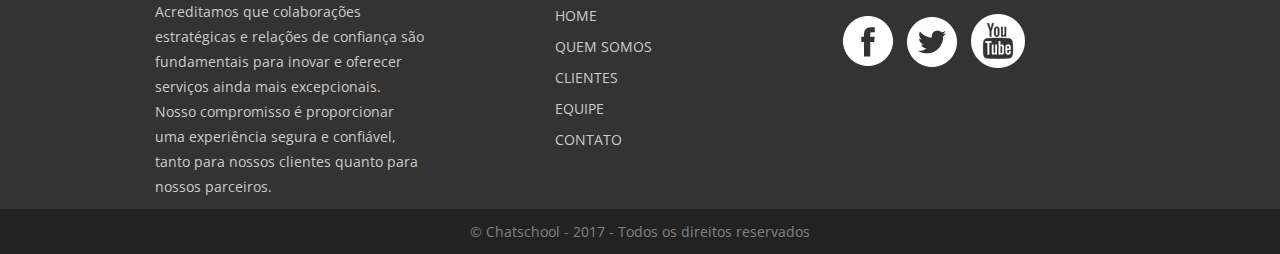
==== commit a140aaf4: "Merge pull request #12 from GuilhermeGPBatista/lorenzo" ====
--- a/index.html
+++ b/index.html
@@ -5,7 +5,7 @@
   <meta charset="UTF-8">
   <meta http-equiv="X-UA-Compatible" content="IE=edge">
   <meta name="viewport" content="width=device-width, initial-scale=1">
-  <title>Chatschool</title>
+  <title>Opulence Motors</title>
   <link href="https://fonts.googleapis.com/css?family=Open+Sans" rel="stylesheet">
   <link href="https://fonts.googleapis.com/icon?family=Material+Icons" rel="stylesheet">
   <link href="css/pages/home.min.css" rel="stylesheet">
@@ -93,44 +93,14 @@
         </div>
       </div>
     </section>
-    <section id="team" class="section section-center">
-      <h2>Nossa equipe</h2>
-      <p class="subtitle">Lorem ipsum dolor sit amet. Proin gravida nibh vel velit auctor aliquet</p>
-      <div class="container">
-        <div class="row">
-          <div class="col col-offset-desktop-1 col-desktop-2">
-            <div class="img-box-round"><img src="images/team/team1.jpg" alt=""></div>
-            <p class="img-box-label">Lorem Ipsum</p>
-          </div>
-          <div class="col col-desktop-2">
-            <div class="img-box-round"><img src="images/team/team2.jpg" alt=""></div>
-            <p class="img-box-label">Lorem Ipsum</p>
-          </div>
-          <div class="col col-desktop-2">
-            <div class="img-box-round"><img src="images/team/team3.jpg" alt=""></div>
-            <p class="img-box-label">Lorem Ipsum</p>
-          </div>
-          <div class="col col-desktop-2">
-            <div class="img-box-round"><img src="images/team/team4.jpg" alt=""></div>
-            <p class="img-box-label">Lorem Ipsum</p>
-          </div>
-          <div class="col col-desktop-2">
-            <div class="img-box-round"><img src="images/team/team5.jpg" alt=""></div>
-            <p class="img-box-label">Lorem Ipsum</p>
-          </div>
-        </div>
-      </div>
-    </section>
+    
   </main>
   <footer id="footer">
     <div class="container">
       <div class="row">
         <div class="col col-offset-desktop-1 col-desktop-3">
           <p><a href=""><img src="images/logo.png" alt="Logo da Chatschool"></a></p>
-          <p>Lorem ipsum dolor sit amet, consectetur adipiscing elit. Ut fringilla mollis erat, vitae pulvinar nisi
-            laoreet eget. Curabitur at arcu mi. Cras vitae pharetra mi. Vestibulum ante ipsum primis in faucibus orci
-            luctus et ultrices posuere cubilia Curae; Sed id felis leo. Maecenas est est, vulputate at congue non,
-            pulvinar eu arcu.</p>
+          <p>Acreditamos que colaborações estratégicas e relações de confiança são fundamentais para inovar e oferecer serviços ainda mais excepcionais. <br> Nosso compromisso é proporcionar uma experiência segura e confiável, tanto para nossos clientes quanto para nossos parceiros.</p>
         </div>
         <div class="col col-offset-desktop-1 col-desktop-2 col-2">
           <h3>Menu</h3>
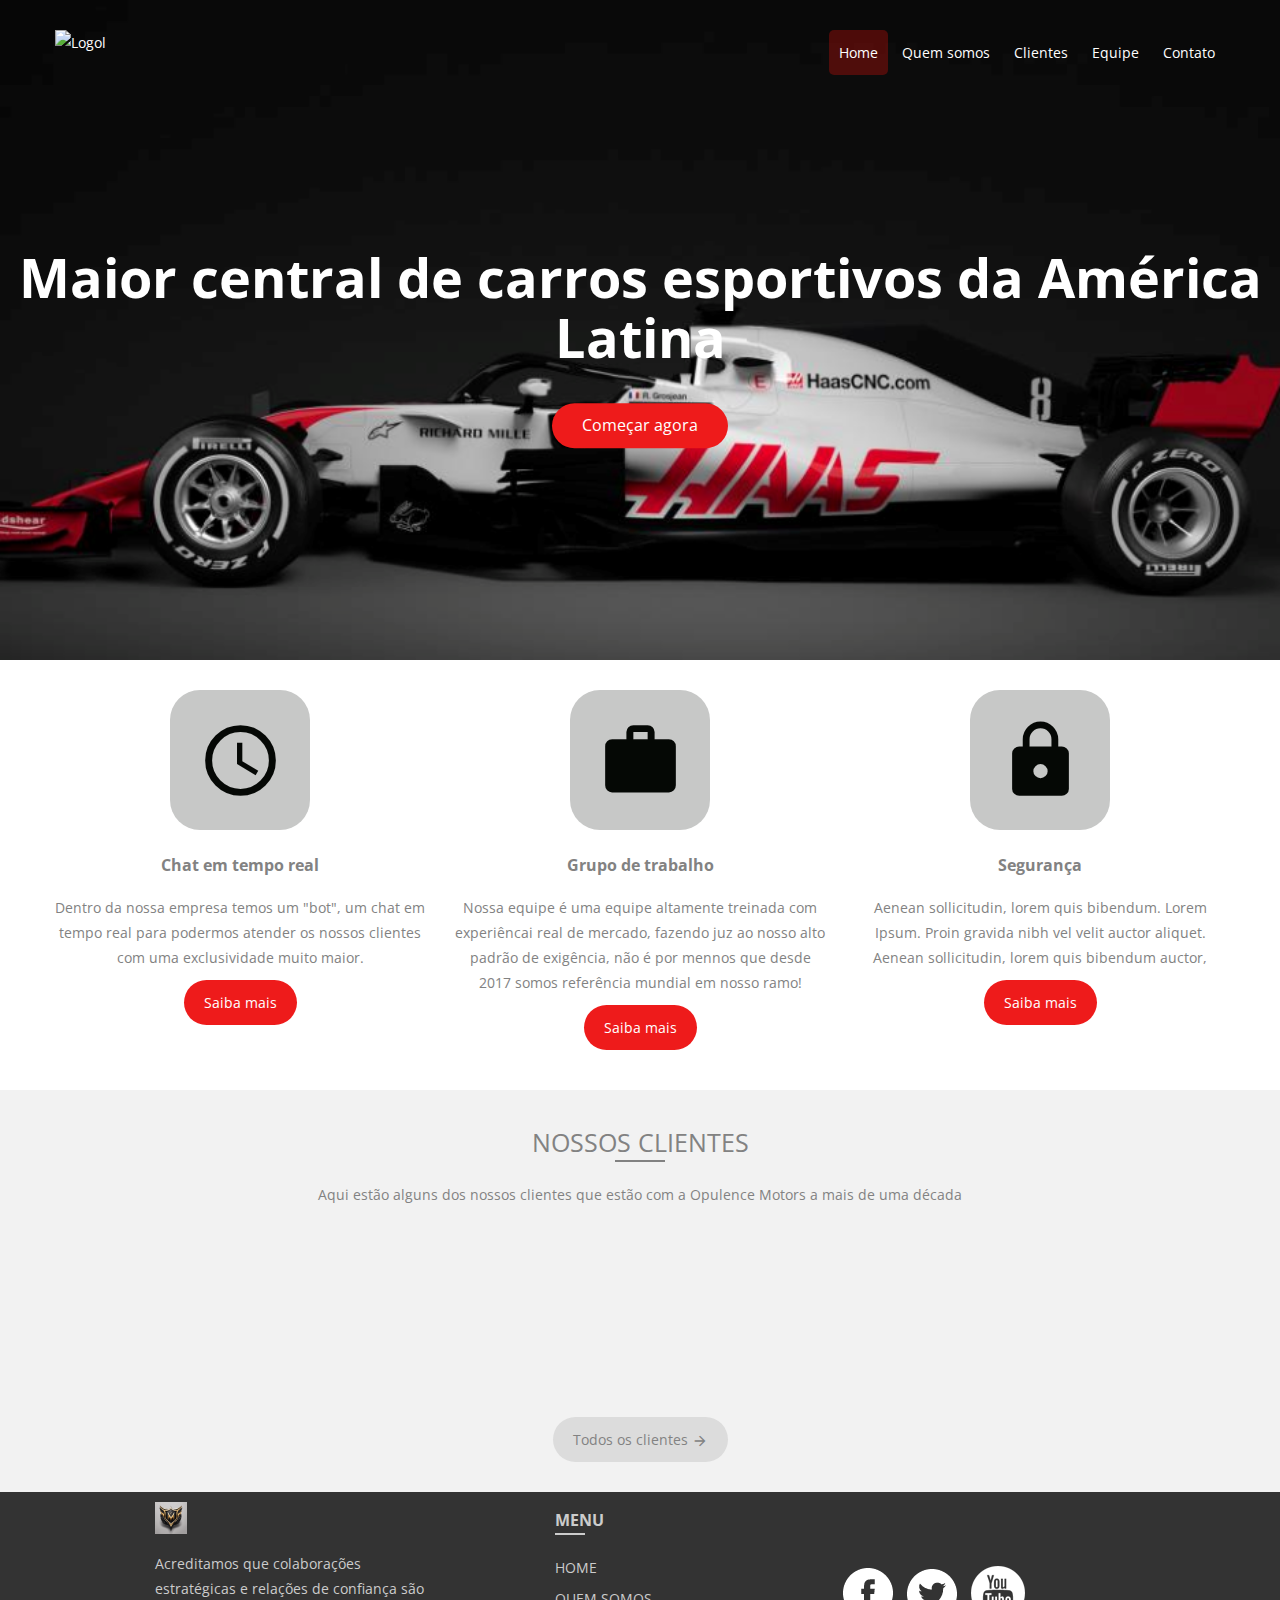
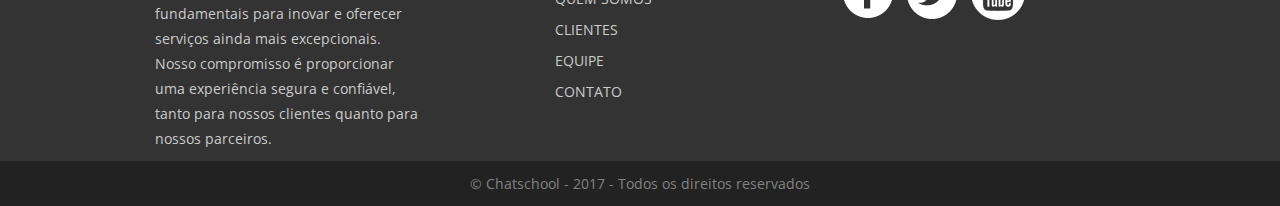
==== commit 9e4def7d: "io" ====
--- a/index.html
+++ b/index.html
@@ -17,7 +17,7 @@
       <div class="row">
         <div class="col col-desktop-3 col-6">
           <a href="index.html">
-            <img src="images/logo.png" alt="Logol">
+            <img src="images/lgo.png" alt="Logol">
           </a>
         </div>
         <div class="col col-desktop-9 col-6">
@@ -81,10 +81,17 @@
 
       <div class="container">
         <div class="row">
-          <div class="col col-desktop-3"><img src="images/clientes/porsche_logo.png" alt=""></div>
-          <div class="col col-desktop-3"><img src="images/clientes/bmw_logo.png" alt=""></div>
-          <div class="col col-desktop-3"><img src="images/clientes/mercedes_logo.png" alt=""></div>
-          <div class="col col-desktop-3"><img src="images/clientes/ferrari_logo.png" alt=""></div>
+          <div class="col col-desktop-3"><img src="images/clientes/icon1.png" alt=""></div>
+          <div class="col col-desktop-3"><img src="images/clientes/icon2.png" alt=""></div>
+          <div class="col col-desktop-3"><img src="images/clientes/icon3.png" alt=""></div>
+          <div class="col col-desktop-3"><img src="images/clientes/icon4.png" alt=""></div>
+        </div>
+
+        <div class="row">
+          <div class="col col-desktop-3"><img src="images/clientes/icon5.png" alt=""></div>
+          <div class="col col-desktop-3"><img src="images/clientes/icon6.png" alt=""></div>
+          <div class="col col-desktop-3"><img src="images/clientes/icon7.png" alt=""></div>
+          <div class="col col-desktop-3"><img src="images/clientes/icon8.png" alt=""></div>
         </div>
         <div class="row">
           <div class="col col-desktop-12">
